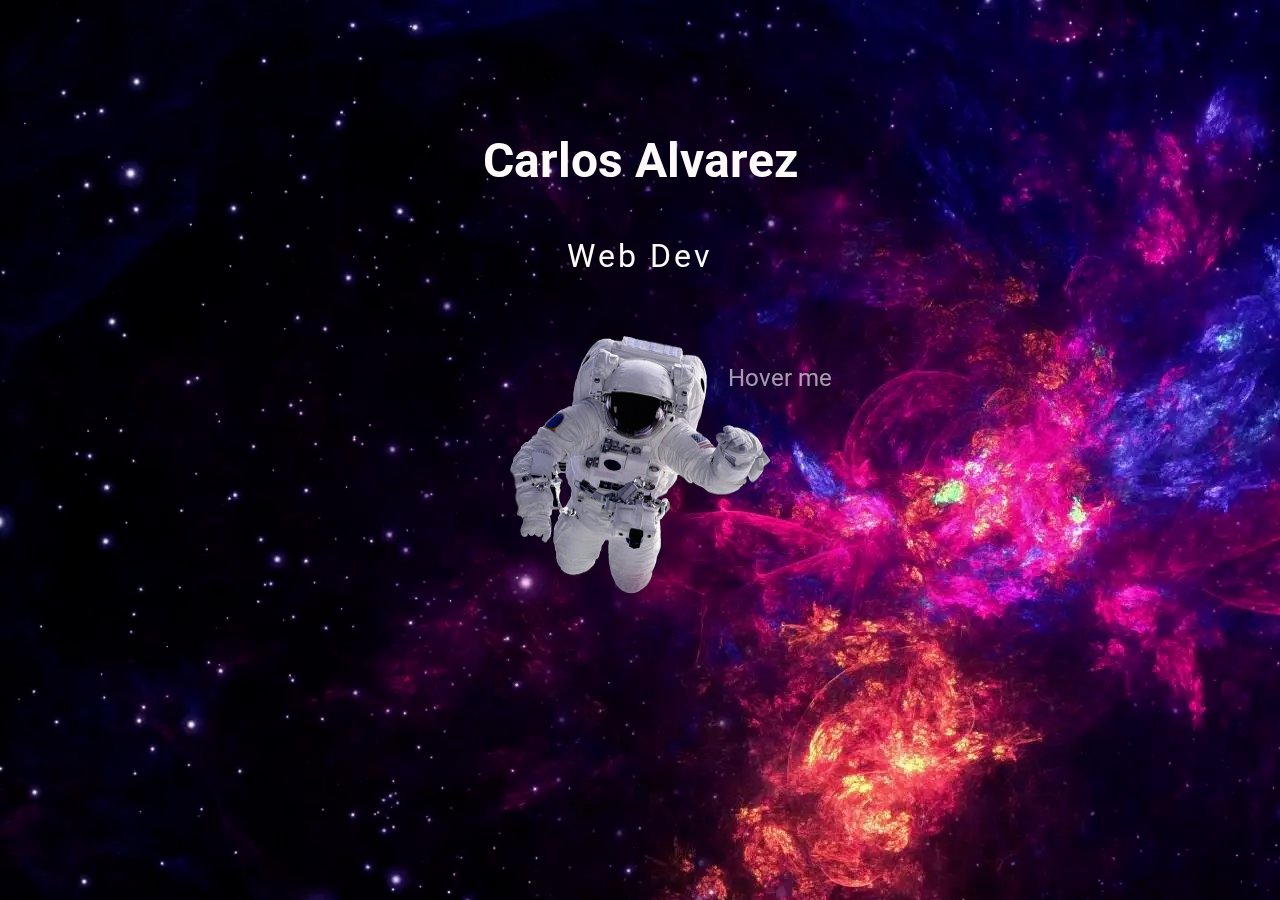
==== index.html @ 13fa2512 "teste de fundo" ====
<!DOCTYPE html>
<html lang="pt-BR">

<head>
    <meta charset="UTF-8">
    <meta http-equiv="X-UA-Compatible" content="IE=edge">
    <meta name="viewport" content="width=device-width, initial-scale=1.0">
    <title>Modelo</title>
    <link rel="stylesheet" href="./assets/style/style.css">
    <link rel="stylesheet" href="./https://cdnjs.cloudflare.com/ajax/libs/animate.css/4.1.1/animate.min.css" />
</head>
<header>
</header>

<body>
    <section>
        <div id="elemento-pai"></div>
        <div class="container-pai">
            <div class="fundo"><img src="./assets/img/espaco-Copia.png" alt="">
            </div>
            <div class="card">
                <div class="card-info">
                    <p class="title">Carlos Alvarez</p>
                    <p class="subtitle">Web Dev</p>
                </div>
                <div class="box-animacao animacao">
                    <div class="hover-me">Hover me</div>
                    <div class="astronauta">
                        <img src="./assets/img/astronauta.png" alt="" srcset="">
                    </div>
                </div>
                <div class="social-media">
                    <div class="text"><a href="#">Sobre</a></div>
                    <div class="text"><a href="./pages/index-carrosel.html">Projetos</a>
                    </div>
                </div>

            </div>
        </div>
    </section>
    <script src="inde.js"></script>
</body>

</html>
---- assets/style/style.css ----
@import url('https://fonts.googleapis.com/css2?family=Roboto:wght@900&display=swap');

body {
  font-family: 'Roboto', sans-serif;
  background-repeat: no-repeat;
  width: 100vw;
  height: 100vh;
  margin: 0;
  left: 0;
  justify-content: center;
  align-items: center;
  overflow: hidden;
}

/* Estilo CSS */
.estrelas {
  position: relative;
}

.chuva {
  position: absolute;
  animation: chuvaAnimacao 4s linear infinite;
}

@keyframes chuvaAnimacao {
  100% {
    transform: translateY(-100%);
    opacity: 0;
  }

  100% {
    transform: translateY(100vh);
    opacity: 1;
  }
}

.fundo {
  position: fixed;
  top: 0;
  left: 0;
  width: 100vw;
  height: 100vh;
  z-index: -2;
  background-size: cover;
  background-repeat: no-repeat;
}

section {
  display: flex;
  justify-content: center;
  align-items: center;
  width: 100vw;
  height: 100vh;
}

.container-pai {
  display: flex;
  width: 100%;
  height: 100%;
  flex-flow: row wrap;
  place-content: space-around;
  flex-direction: column;
  justify-content: center;
  flex-wrap: wrap;
  align-content: center;
}

.card {
  margin-top: -10%;
  width: 30%;
  display: flex;
  align-items: center;
  flex-direction: column;
  align-content: center;
  flex-wrap: wrap;
  justify-content: center;
}

.card-info {
  bottom: 0;
  width: 100%;
  text-align: center;
}
.text {
  align-items: center;
  flex-wrap: wrap;
  display: flex;
  cursor: pointer;
  opacity: 0;
  transition: all .3s ease-in;
}

/* Texts */
.title {
  justify-content: center;
  display: flex;
  top: 0;
  color: #fffafa;
  font-size: 3em;
  font-weight: bold;
}

.subtitle {
  color: #fffafa;
  letter-spacing: 3px;
  font-size: 2em;
}

.animacao {
  display: flex;
  flex-wrap: wrap;
}

.astronauta img {
  width: 300px;
  height: 300px;
}

@media screen and (max-width: 500px) {
  .astronauta img {
    width: 100px;
    height: 100px;
  }
} 

.hover-me {
  font-size: 1.5em;
  margin-top: 15%;
  margin-left: -15%;
  z-index: 1;
  color: #ffffff9c;
  text-align: center;
  height: 30px;
  transition-duration: 1s;
}

.card:hover .hover-me {
  color: #faffff;
  scale: 1.2;
  transition-duration: 1s;
}

.box-animacao {
  display: flex;
  flex-wrap: nowrap;
  flex-direction: row-reverse;
  animation: subirDescer 6s infinite;
}

.animacao .hover-me:hover {
  animation-duration: 2s;
}

@keyframes subirDescer {

  0%,
  100% {
    transform: translateY(40px);
    /* A posição inicial e final da imagem */
  }

  50% {
    transform: translateY(-40px);
  }
}

/* Buttons */
.social-media {

  font-size: 2em;
  display: flex;
  justify-content: space-around;
  z-index: 3;
  color: #fffafa;
  flex-wrap: wrap;
}



a {
  text-align: center;
  margin: 20px;
  text-decoration: none;
  width: 100%;
  font-weight: bold;
  color: #faffff;
}

a:hover {
  scale: 1.2;
  transition-duration: 0.5s;
}

.card:hover .social-media .text {
  transform: translateY(-5%);
  opacity: 1;
}

.card:hover .social-media .text:nth-child(1) {
  transition-delay: 0s;
}

.card:hover .social-media .text:nth-child(2) {
  transition-delay: .1s;
}

.card:hover .social-media .text:nth-child(3) {
  transition-delay: .2s;
}
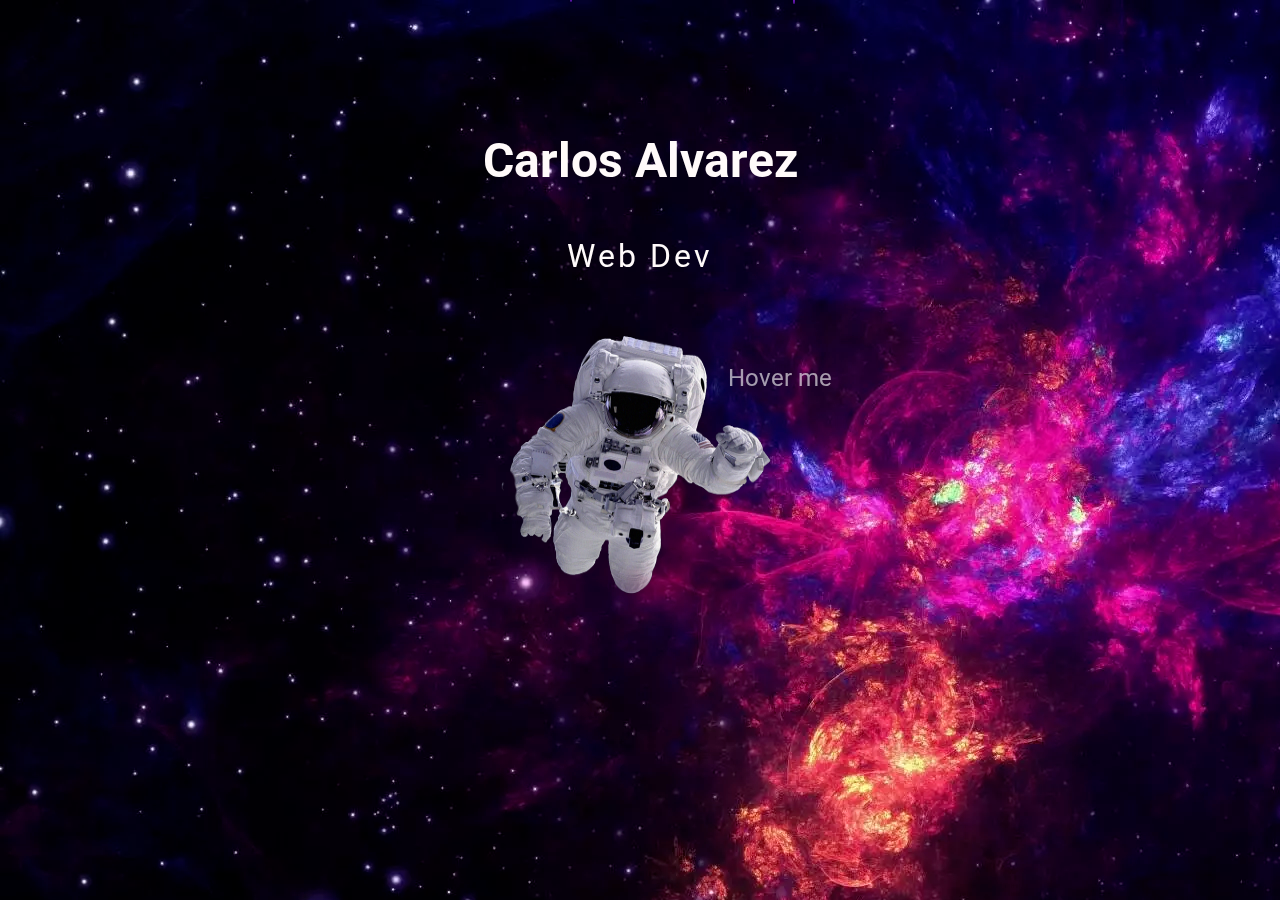
==== commit 3e14bbb6: "Organização de pages" ====
--- a/index.html
+++ b/index.html
@@ -31,7 +31,7 @@
                 </div>
                 <div class="social-media">
                     <div class="text"><a href="#">Sobre</a></div>
-                    <div class="text"><a href="./pages/index-carrosel.html">Projetos</a>
+                    <div class="text"><a href="./index-carrosel.html">Projetos</a>
                     </div>
                 </div>
 
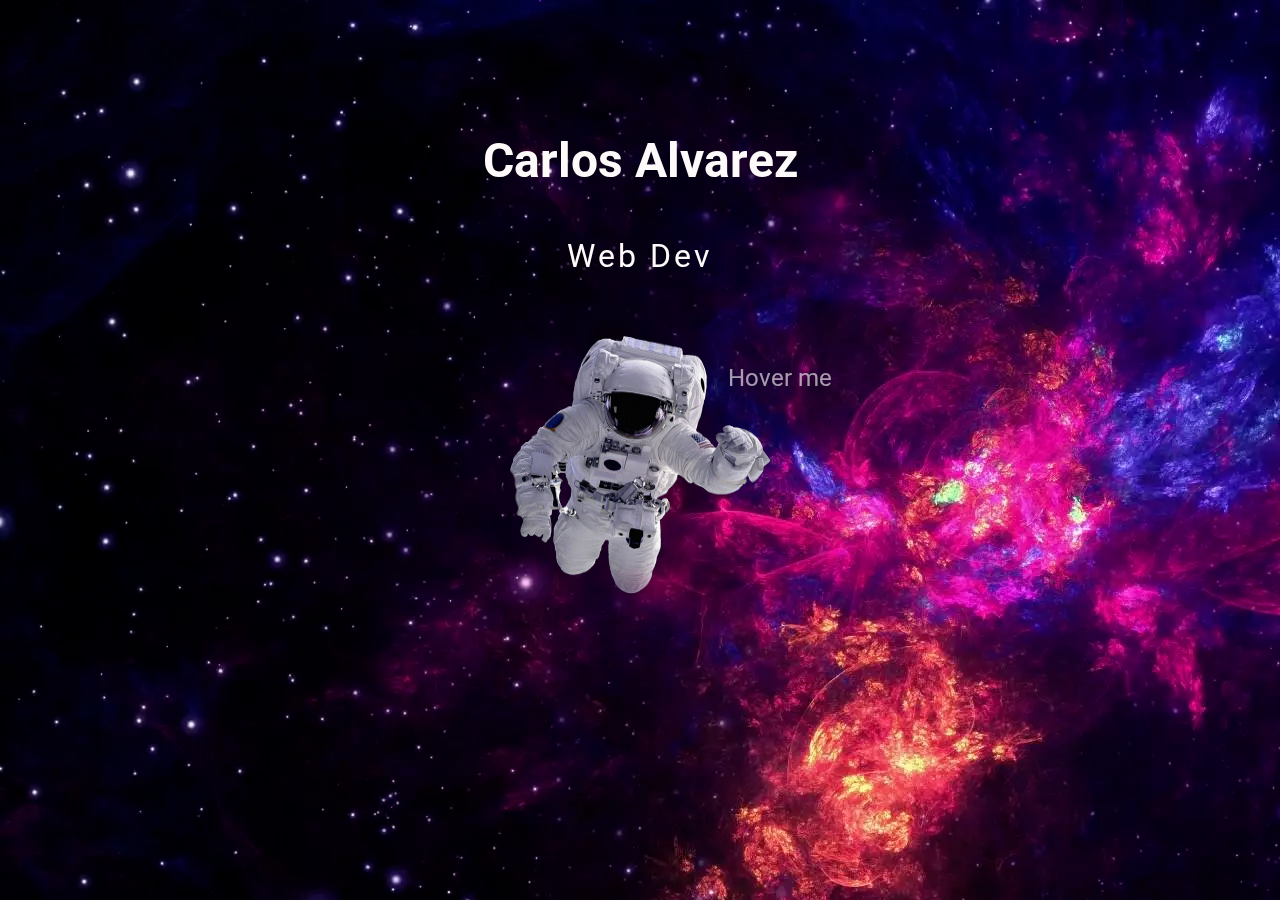
==== commit 88213058: "atualização" ====
--- a/index.html
+++ b/index.html
@@ -31,7 +31,7 @@
                 </div>
                 <div class="social-media">
                     <div class="text"><a href="#">Sobre</a></div>
-                    <div class="text"><a href="./index-carrosel.html">Projetos</a>
+                    <div class="text"><a href="/index-carrosel.html">Projetos</a>
                     </div>
                 </div>
 
--- a/assets/style/style.css
+++ b/assets/style/style.css
@@ -10,28 +10,6 @@
   justify-content: center;
   align-items: center;
   overflow: hidden;
-}
-
-/* Estilo CSS */
-.estrelas {
-  position: relative;
-}
-
-.chuva {
-  position: absolute;
-  animation: chuvaAnimacao 4s linear infinite;
-}
-
-@keyframes chuvaAnimacao {
-  100% {
-    transform: translateY(-100%);
-    opacity: 0;
-  }
-
-  100% {
-    transform: translateY(100vh);
-    opacity: 1;
-  }
 }
 
 .fundo {
@@ -45,6 +23,30 @@
   background-repeat: no-repeat;
 }
 
+/* Estilo CSS */
+.estrelas {
+  position: relative;
+}
+
+.chuva {
+  position: absolute;
+  animation: chuvaAnimacao 4s linear infinite;
+}
+
+@keyframes chuvaAnimacao {
+  100% {
+    transform: translateY(-100%);
+    opacity: 0;
+  }
+
+  100% {
+    transform: translateY(100vh);
+    opacity: 1;
+  }
+}
+
+
+
 section {
   display: flex;
   justify-content: center;
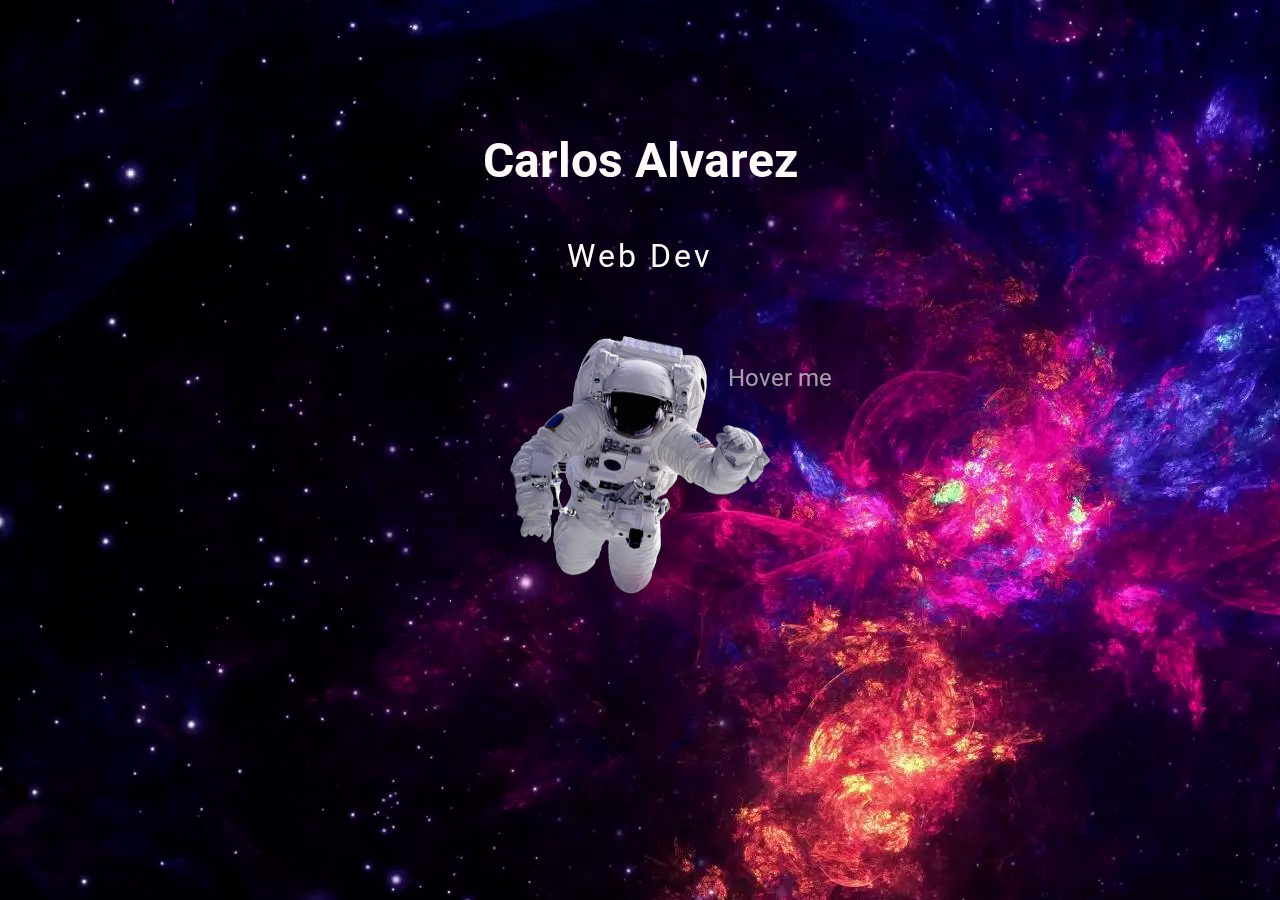
==== commit b9765f27: "mais um teste para evitar erros nos caminhos das pastas" ====
--- a/index.html
+++ b/index.html
@@ -31,7 +31,7 @@
                 </div>
                 <div class="social-media">
                     <div class="text"><a href="#">Sobre</a></div>
-                    <div class="text"><a href="/index-carrosel.html">Projetos</a>
+                    <div class="text"><a href="index-carrosel.html">Projetos</a>
                     </div>
                 </div>
 
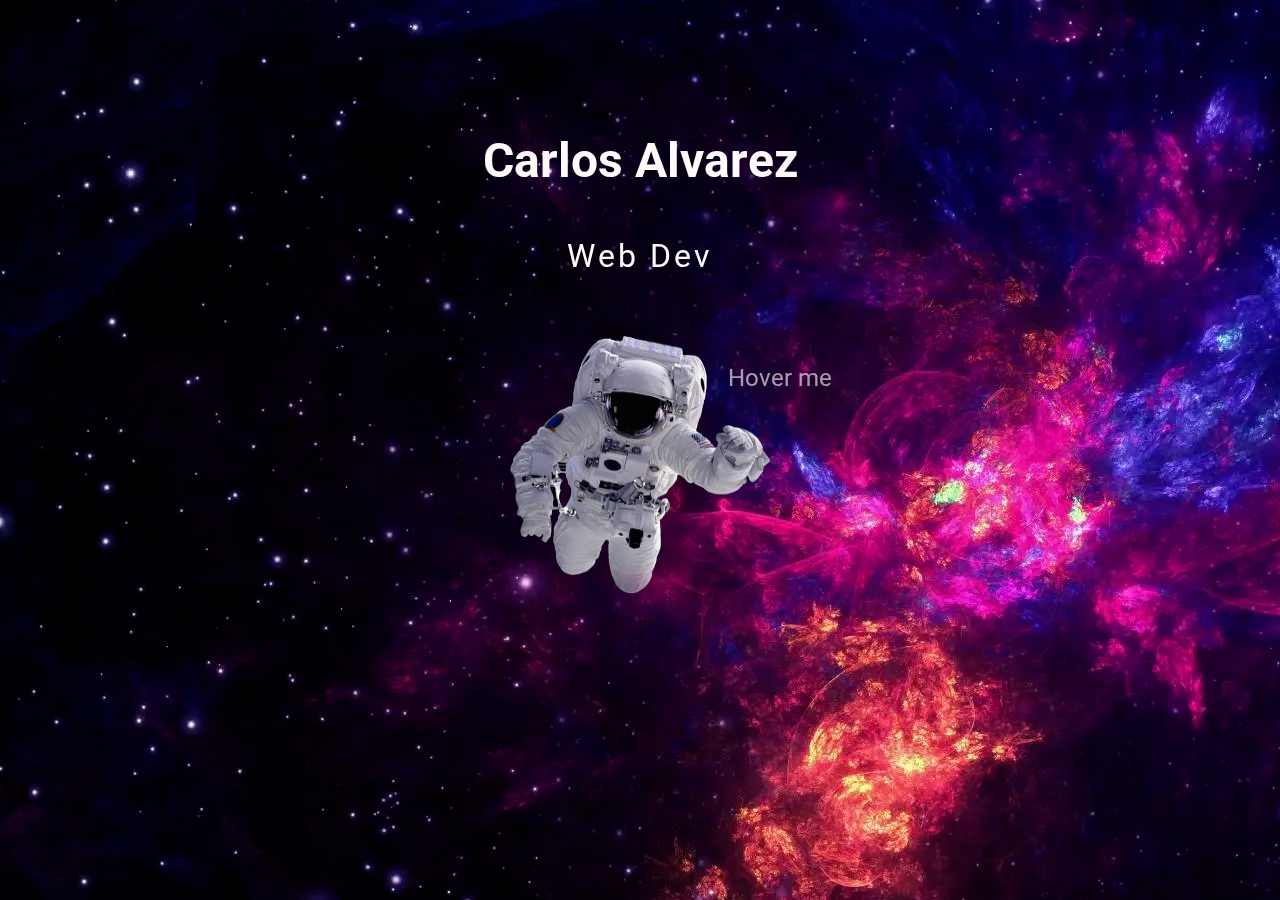
==== commit 9d272ccc: "Update index.html" ====
--- a/index.html
+++ b/index.html
@@ -38,7 +38,7 @@
             </div>
         </div>
     </section>
-    <script src="inde.js"></script>
+    <script src="index.js"></script>
 </body>
 
-</html>+</html>
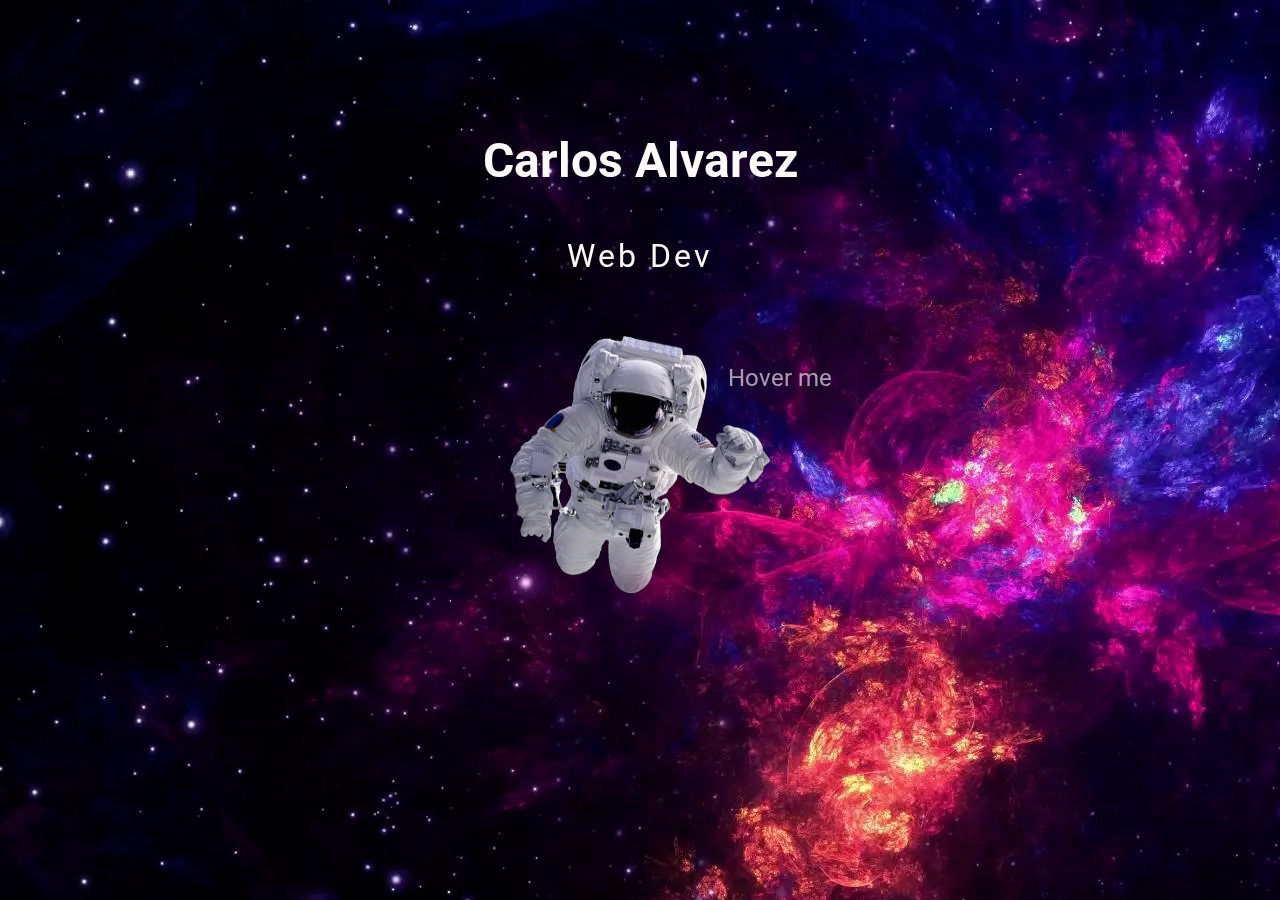
==== commit 899d69af: "Update index.html" ====
--- a/index.html
+++ b/index.html
@@ -30,7 +30,7 @@
                     </div>
                 </div>
                 <div class="social-media">
-                    <div class="text"><a href="#">Sobre</a></div>
+                    <!--<div class="text"><a href="#">Sobre</a></div>-->
                     <div class="text"><a href="index-carrosel.html">Projetos</a>
                     </div>
                 </div>
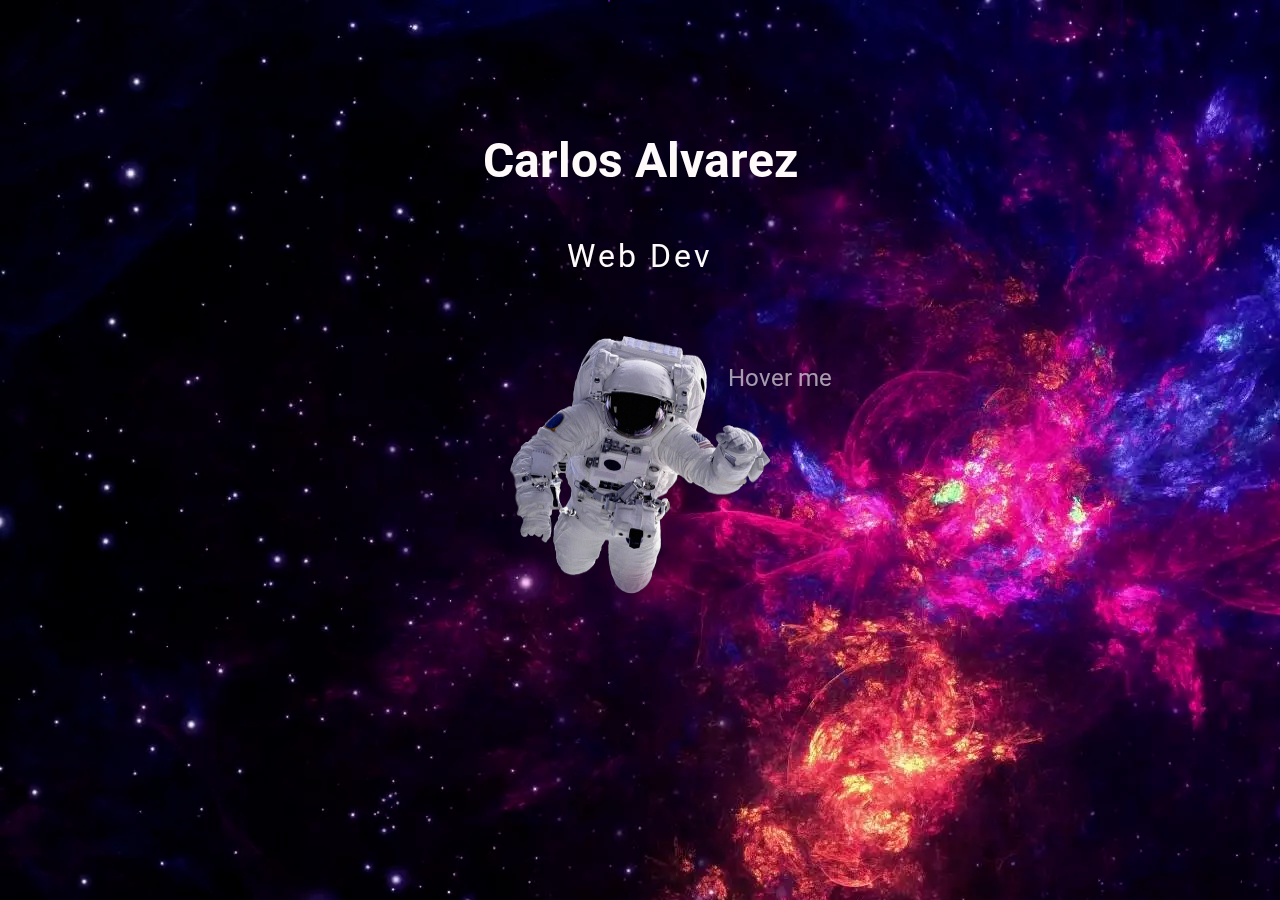
==== commit 0415da01: "Update index.html" ====
--- a/index.html
+++ b/index.html
@@ -30,7 +30,7 @@
                     </div>
                 </div>
                 <div class="social-media">
-                    <!--<div class="text"><a href="#">Sobre</a></div>-->
+                    <!-- <div class="text"><a href="#">Sobre</a></div> -->
                     <div class="text"><a href="index-carrosel.html">Projetos</a>
                     </div>
                 </div>
@@ -38,7 +38,7 @@
             </div>
         </div>
     </section>
-    <script src="index.js"></script>
+    <script src="inde.js"></script>
 </body>
 
-</html>
+</html>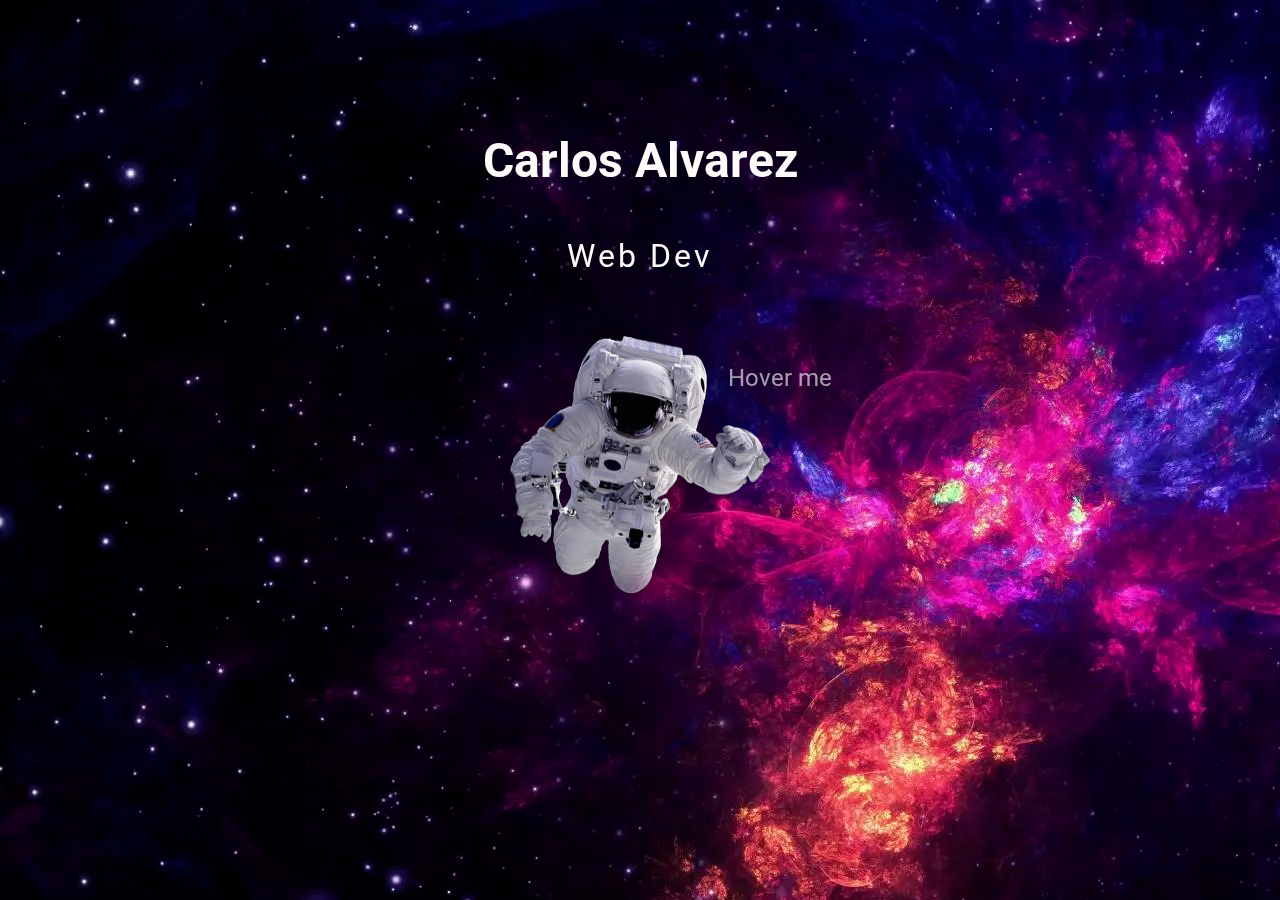
==== commit b92f6f7f: "Merge branch 'main' of https://github.com/pachecoedu/Portifolio" ====
--- a/index.html
+++ b/index.html
@@ -38,7 +38,7 @@
             </div>
         </div>
     </section>
-    <script src="inde.js"></script>
+    <script src="index.js"></script>
 </body>
 
-</html>+</html>
